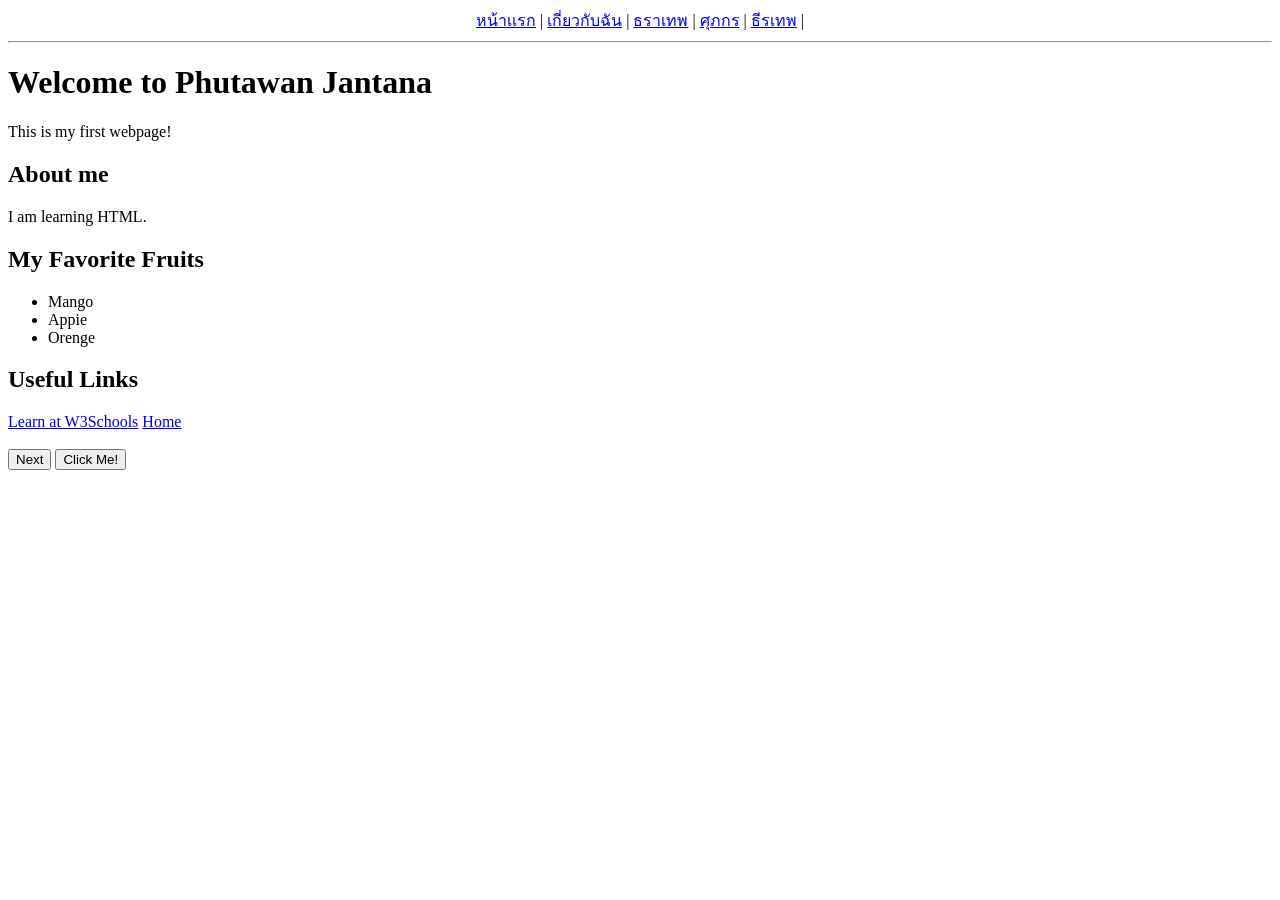
==== index.html @ 5370640e "edit h1" ====
<!doctype html>
<html>
    <head>
        <meta charset="utf-8">
        <title>Chanasit's Note</title>
    </head>
    <body>
        <center>
         <nav>
            <a href="index.html">หน้าเเรก</a> |
            <a href="Songkran.html">เกี่ยวกับฉัน</a> |
            <a href="Tharathep.html">ธราเทพ</a> |
            <a href="ball.html">ศุภกร</a> |
            <a href="bank.html">ธีรเทพ</a> |
        </nav>
        </center>

        <hr>

        <h1>Welcome to Phutawan Jantana</h1>
        <p1>This is my first webpage!</p1>

        <h2>About me</h2>
        <p>I am learning HTML.</p>

        <h2>My Favorite Fruits</h2>
        <ul>
            <li>Mango</li>
            <li>Appie</li>
            <li>Orenge</li>
        </ul>

        <h2>Useful Links</h2>
        <a href="https://www.w3schools.com">Learn at W3Schools</a>
        <a href="basichtml2.html">Home</a>
        <br><br>
        <a href="Songkran.html"><button>Next</button></a>
        <button>Click Me!</button>
    </body>

</html>
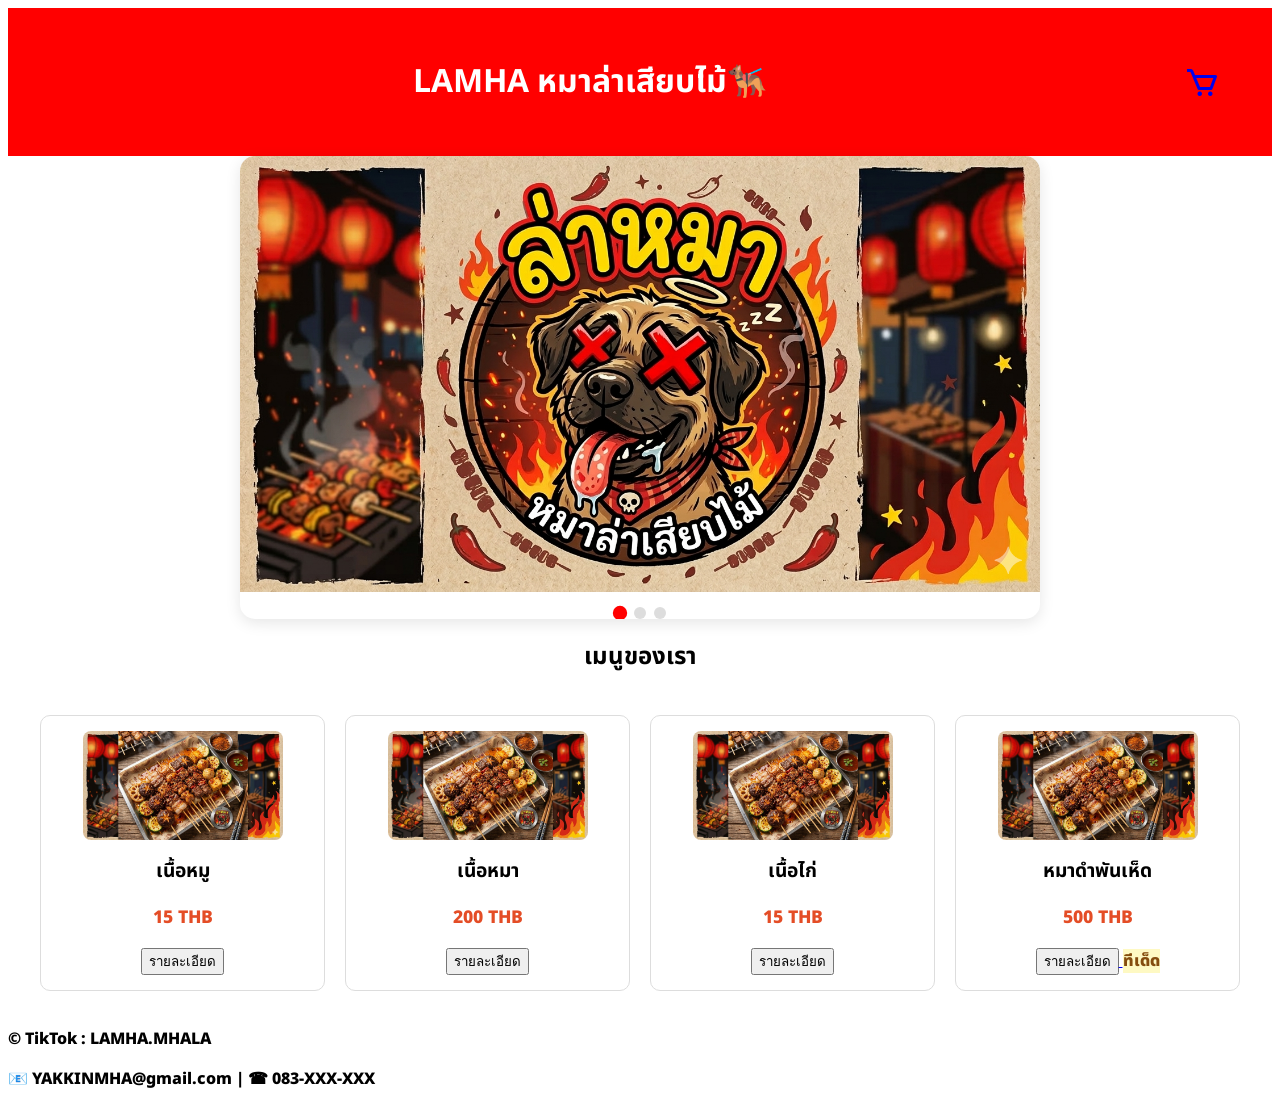
==== commit ffb6e46a: "lamha" ====
--- a/index.html
+++ b/index.html
@@ -1,41 +1,128 @@
-<!doctype html>
-<html>
-    <head>
-        <meta charset="utf-8">
-        <title>Chanasit's Note</title>
-    </head>
-    <body>
-        <center>
-         <nav>
-            <a href="index.html">หน้าเเรก</a> |
-            <a href="Songkran.html">เกี่ยวกับฉัน</a> |
-            <a href="Tharathep.html">ธราเทพ</a> |
-            <a href="ball.html">ศุภกร</a> |
-            <a href="bank.html">ธีรเทพ</a> |
+<!DOCTYPE html>
+<html lang="th">
+<head>
+    <meta charset="UTF-8">
+    <meta name="viewport" content="width=device-width, initial-scale=1.0">
+    <title>LAMHA - ล่าหมาหม่าล่าเสียบไม้</title>
+    <link rel="stylesheet" href="lamha.css">
+    <link href='https://unpkg.com/boxicons@2.1.4/css/boxicons.min.css' rel='stylesheet'>
+    
+
+</head>
+<body>
+    <link rel="preconnect" href="https://fonts.googleapis.com">
+<link rel="preconnect" href="https://fonts.gstatic.com" crossorigin>
+<link href="https://fonts.googleapis.com/css2?family=Noto+Sans+Thai:wght@845&display=swap" rel="stylesheet">
+
+
+    <header class="site-header" id="top">
+    <div class="header-container">
+        <div class="header-spacer"></div> 
+        
+        <h1 class="logo">LAMHA หมาล่าเสียบไม้🐕‍🦺</h1>
+        
+        <nav class="cart-icon-wrapper">
+            <a href="cart.html">
+            <h2 class='bx bx-cart' id="cart-btn"></h2>
+            </a>
         </nav>
-        </center>
+    </div>
+</header>   
+    
 
-        <hr>
+    <main>
+        <div class="carousel-container">
+        <div class="carousel-slide">
+            <img src="LAMHA.png" alt="โลโก้ร้านล่าหมา 1">
+            <img src="kai.jpg" alt="โปรโมชั่น 1"> 
+            <img src="mhoo.pngs" alt="โปรโมชั่น 2">
+        </div>
+        
+        <div class="carousel-dots">
+            <span class="dot active"></span>
+            <span class="dot"></span>
+            <span class="dot"></span>
+        </div>
+    </div>
 
-        <h1>Welcome to Phutawan Jantana</h1>
-        <p1>This is my first webpage!</p1>
+        <section id="menu">
+            <h2 style="text-align: center;">เมนูของเรา</h2>
+            <div class="product-grid">
+                
+                <div class="product-item">
+                    <img class="product-img" src="pro.jpg" alt="หมาล่าเสียบไม้">
+                    <p class="product-name">เนื้อหมู</p>
+                    <p class="product-price">15 THB</p>
+                    <a href="mhoo.html">
+                    <button class="more">รายละเอียด
+                    </button>
+                    </a>
+                </div>
 
-        <h2>About me</h2>
-        <p>I am learning HTML.</p>
+                <div class="product-item">
+                    <img class="product-img" src="pro.jpg" alt="หมาล่าเสียบไม้">
+                    <p class="product-name">เนื้อหมา</p>
+                    <p class="product-price">200 THB</p>
+                    <a href="mhareal.html">
+                    <button class="more">รายละเอียด
+                    </button>
+                    </a>
+                </div>
 
-        <h2>My Favorite Fruits</h2>
-        <ul>
-            <li>Mango</li>
-            <li>Appie</li>
-            <li>Orenge</li>
-        </ul>
+                <div class="product-item">
+                    <img class="product-img" src="pro.jpg" alt="หมาล่าเสียบไม้">
+                    <p class="product-name">เนื้อไก่</p>
+                    <p class="product-price">15 THB</p>
+                    <a href="kai.html">
+                    <button class="more">รายละเอียด
+                    </button>
+                    </a>
+                </div>
 
-        <h2>Useful Links</h2>
-        <a href="https://www.w3schools.com">Learn at W3Schools</a>
-        <a href="basichtml2.html">Home</a>
-        <br><br>
-        <a href="Songkran.html"><button>Next</button></a>
-        <button>Click Me!</button>
-    </body>
+                <div class="product-item">
+                    <img class="product-img" src="pro.jpg" alt="หมาล่าเสียบไม้">
+                    <p class="product-name">หมาดำพันเห็ด</p>
+                    <p class="product-price">500 THB</p>
+                    <a href="mhadum.html">
+                    <button class="more">รายละเอียด
+                    </button>
+                    </a>
+                    <span class="badge bestseller">ทีเด็ด</span>
+                </div>
 
+                </div>
+            
+        </section>
+        
+        
+    </main>
+
+    <footer class="site-footer" id="contact">
+        <p>&copy; TikTok : LAMHA.MHALA</p>
+        <p>📧 YAKKINMHA@gmail.com | ☎ 083-XXX-XXX</p>
+    </footer>
+
+    <script>
+    const slide = document.querySelector('.carousel-slide');
+    const images = document.querySelectorAll('.carousel-slide img');
+    const dots = document.querySelectorAll('.dot');
+
+    let counter = 0;
+    const size = 100; // เลื่อนทีละ 100%
+
+    function moveSlide() {
+        counter++;
+        if (counter >= images.length) counter = 0;
+        
+        slide.style.transform = 'translateX(' + (-size * counter) + '%)';
+        
+        // Update dots
+        dots.forEach(dot => dot.classList.remove('active'));
+        dots[counter].classList.add('active');
+    }
+
+    // เลื่อนอัตโนมัติทุก 3 วินาที
+    setInterval(moveSlide, 3000);
+</script>
+</body>
 </html>
--- a/lamha.css
+++ b/lamha.css
@@ -0,0 +1,176 @@
+body {
+  font-family: "Noto Sans Thai", sans-serif;
+  font-optical-sizing: auto;
+  font-weight: 845;
+  font-style: normal;
+  font-variation-settings:
+    "wdth" 100;
+}
+
+.site-header{
+    background-color: #FF0000;
+    color: white;
+    padding: 1rem 2rem;s
+}
+
+.header-container {
+    display: flex;
+    justify-content: space-between; 
+    align-items: center; 
+    padding: 10px 20px;
+    max-width: 1200px;
+    margin: 0 auto;
+}
+
+
+
+.cart-icon-wrapper {
+    position: relative;
+    cursor: pointer;
+    font-size: 24px;
+    width: 100px; 
+    text-align: right;
+}
+
+.product-grid {
+    display: grid;
+    grid-template-columns: repeat(auto-fit, minmax(250px, 1fr)); 
+    gap: 20px;
+    padding: 20px;
+    max-width: 1200px;
+    margin: 0 auto; 
+}
+
+
+.product-item {
+    background: #fff;
+    border: 1px solid #ddd;
+    padding: 15px;
+    text-align: center; 
+    border-radius: 10px;
+}
+
+
+.product-img {
+    width: 100%;
+    max-width: 200px; 
+    height: auto;
+    border-radius: 8px;
+}
+
+.product-name { font-weight: bold; font-size: 1.2rem; margin: 10px 0; }
+.product-price { color: #e44d26; font-size: 1.1rem; }
+.bestseller { background: #fef9c3; color: #854d0e; }
+.hero-section {
+    padding: 20px;
+    text-align: center;
+    overflow: hidden; /* กันรูปส่วนเกินล้นออกมา */
+}
+
+.carousel-container {
+    position: relative;
+    max-width: 800px; /* ขนาดเท่ากับที่ระบุใน HTML เดิม */
+    margin: 0 auto;
+    overflow: hidden;
+    border-radius: 15px; /* เพิ่มความโค้งมนให้ดูทันสมัย */
+    box-shadow: 0 4px 15px rgba(0,0,0,0.1); /* เพิ่มเงาให้นูนสวย */
+}
+
+.carousel-slide {
+    display: flex;
+    transition: transform 0.6s cubic-bezier(0.25, 1, 0.5, 1); /* เลื่อนแบบนุ่มนวล */
+}
+
+.carousel-slide img {
+    width: 100%;
+    height: auto;
+    flex-shrink: 0;
+    object-fit: cover;
+}
+
+/* จุดบอกตำแหน่ง (Dots) */
+.carousel-dots {
+    margin-top: 15px;
+    display: flex;
+    justify-content: center;
+    gap: 8px;
+}
+
+.dot {
+    height: 12px;
+    width: 12px;
+    background-color: #ddd;
+    border-radius: 50%;
+    display: inline-block;
+    cursor: pointer;
+    transition: all 0.3s ease;
+}
+
+.dot.active {
+    background-color: #FF0000; /* ใช้สีแดงเดียวกับ Header */
+    transform: scale(1.2); /* ขยายจุดที่เลือกให้เด่นขึ้น */
+}
+
+/* ลบตัวอักษร 's' ที่เกินมาใน .site-header เดิมของคุณด้วยนะครับ */
+.site-header {
+    background-color: #FF0000;
+    color: white;
+    padding: 1rem 2rem; /* แก้จาก 2rem;s เป็น 2rem; */
+}
+
+.hero-section {
+    padding: 20px;
+    text-align: center;
+    overflow: hidden; /* กันรูปส่วนเกินล้นออกมา */
+}
+
+.carousel-container {
+    position: relative;
+    max-width: 800px; /* ขนาดเท่ากับที่ระบุใน HTML เดิม */
+    margin: 0 auto;
+    overflow: hidden;
+    border-radius: 15px; /* เพิ่มความโค้งมนให้ดูทันสมัย */
+    box-shadow: 0 4px 15px rgba(0,0,0,0.1); /* เพิ่มเงาให้นูนสวย */
+}
+
+.carousel-slide {
+    display: flex;
+    transition: transform 0.6s cubic-bezier(0.25, 1, 0.5, 1); /* เลื่อนแบบนุ่มนวล */
+}
+
+.carousel-slide img {
+    width: 100%;
+    height: auto;
+    flex-shrink: 0;
+    object-fit: cover;
+}
+
+/* จุดบอกตำแหน่ง (Dots) */
+.carousel-dots {
+    margin-top: 15px;
+    display: flex;
+    justify-content: center;
+    gap: 8px;
+}
+
+.dot {
+    height: 12px;
+    width: 12px;
+    background-color: #ddd;
+    border-radius: 50%;
+    display: inline-block;
+    cursor: pointer;
+    transition: all 0.3s ease;
+}
+
+.dot.active {
+    background-color: #FF0000; /* ใช้สีแดงเดียวกับ Header */
+    transform: scale(1.2); /* ขยายจุดที่เลือกให้เด่นขึ้น */
+}
+
+/* ลบตัวอักษร 's' ที่เกินมาใน .site-header เดิมของคุณด้วยนะครับ */
+.site-header {
+    background-color: #FF0000;
+    color: white;
+    padding: 1rem 2rem; /* แก้จาก 2rem;s เป็น 2rem; */
+}
